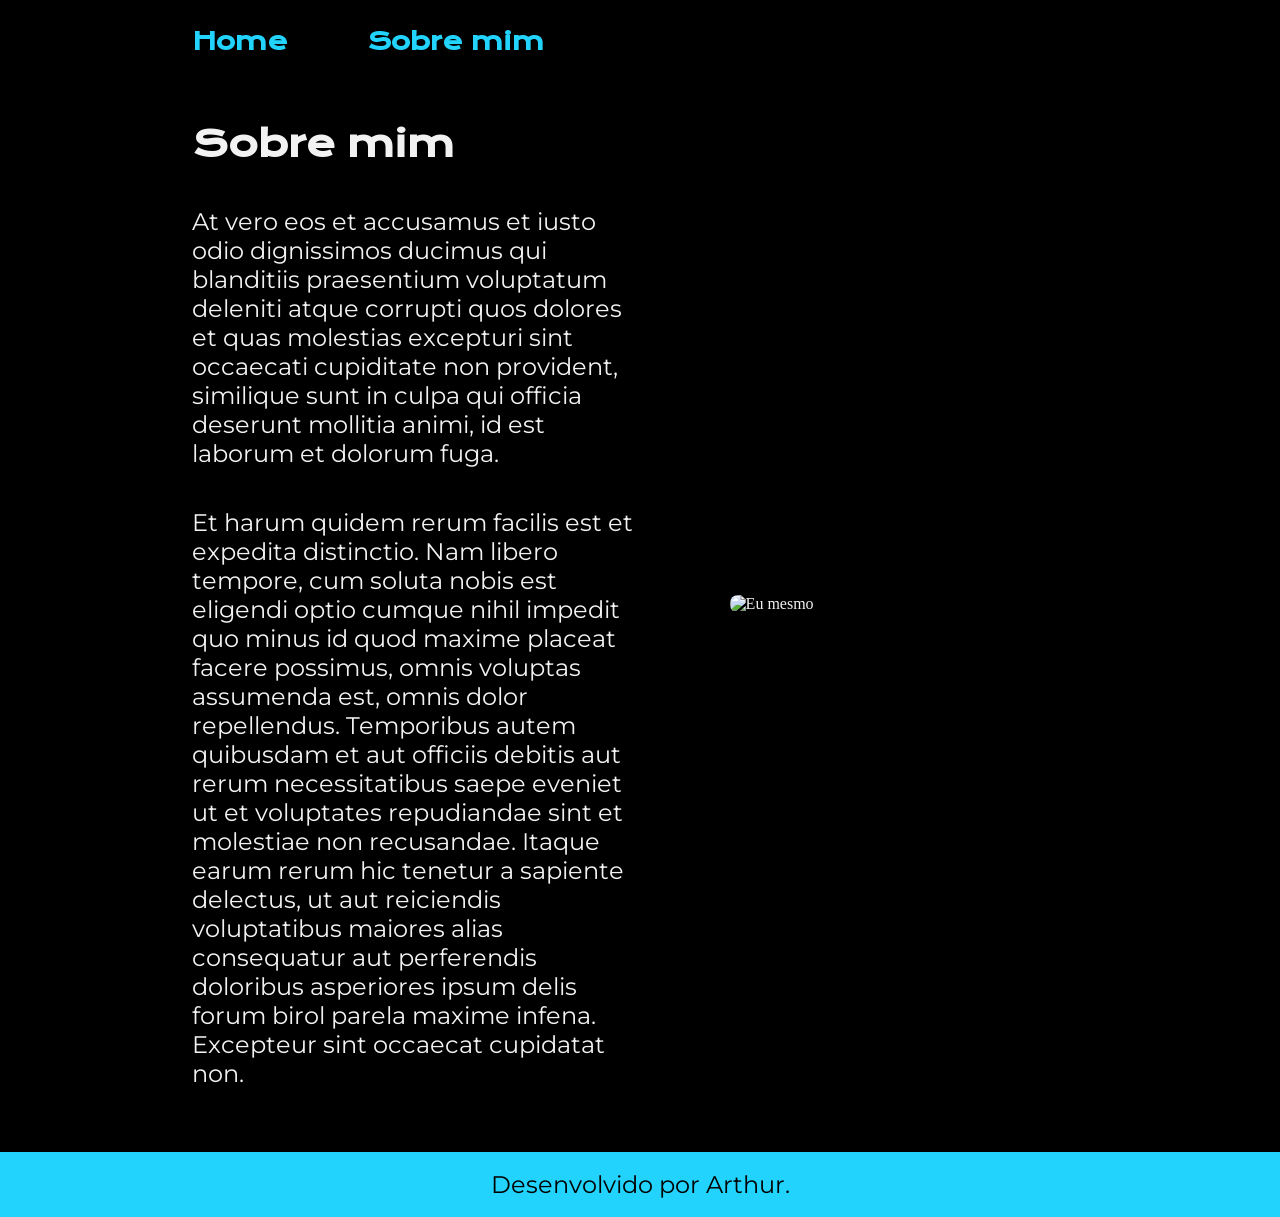
==== about.html @ 401abe78 "Add files via upload" ====
<!DOCTYPE html>
<html lang="pt-br">
<head>
    <meta charset="UTF-8">
    <meta name="viewport" content="width=device-width, initial-scale=1.0">
    <title>about</title>
    <link rel="stylesheet" href="./styles/style.css">
</head>
<body>
    <header class="cabecalho">
        <nav class="cabecalho__menu">
            <a class="cabecalho__menu__link" href="./index 2.html">Home</a>
            <a class="cabecalho__menu__link" href="./about.html">Sobre mim</a>
        </nav>
    </header> 
    <main class="apresentacao">
        <section class="apresentacao__conteudo">
            <h1 class="apresentacao__conteudo__titulo">Sobre mim</h1>
            <p class="apresentacao__conteudo__texto">At vero eos et accusamus et iusto odio dignissimos ducimus qui blanditiis praesentium voluptatum deleniti atque corrupti quos dolores et quas molestias excepturi sint occaecati cupiditate non provident, similique sunt in culpa qui officia deserunt mollitia animi, id est laborum et dolorum fuga.</p>
            <p class="apresentacao__conteudo__texto">Et harum quidem rerum facilis est et expedita distinctio. Nam libero tempore, cum soluta nobis est eligendi optio cumque nihil impedit quo minus id quod maxime placeat facere possimus, omnis voluptas assumenda est, omnis dolor repellendus. Temporibus autem quibusdam et aut officiis debitis aut rerum necessitatibus saepe eveniet ut et voluptates repudiandae sint et molestiae non recusandae. Itaque earum rerum hic tenetur a sapiente delectus, ut aut reiciendis voluptatibus maiores alias consequatur aut perferendis doloribus asperiores ipsum delis forum birol parela maxime infena. Excepteur sint occaecat cupidatat non.</p>
        </section>
        <img class="apresentacao__imagem" src="./assets/Foto de perfil.jpg" alt="Eu mesmo">
    </main>
    <footer class="rodape"><p>Desenvolvido por Arthur.</p></footer>
</body>
</html>
---- styles/style.css ----
@import url('https://fonts.googleapis.com/css2?family=Krona+One&family=Montserrat:wght@400;600&display=swap');
:root {
    --cor-primaria: #000000;
    --cor-secundaria: #f2f2f2;
    --cor-terciaria: #22d4fd;
    --cor-hover: #272727;
    

    --fonte-primaria: 'Krona One', sans-serif;
    --fonte-secundaria: 'Montserrat', sans-serif;
}

* {
    margin: 0;
    padding: 0;
}
body {
    box-sizing: border-box;
    background-color: var(--cor-primaria);
    color: var(--cor-secundaria);
}



.cabecalho {
    padding: 2% 0% 0% 15%;
}
.cabecalho__menu {
    display: flex;
    gap: 80px;
}
.cabecalho__menu__link{
    color: var(--cor-terciaria);
    font-family: var(--fonte-primaria);
    font-size: 1.5rem;
    font-weight: 600;
    text-decoration: none;
}



.apresentacao {
    padding:5% 15%;
    display: flex;
    align-items: center;
    justify-content: space-between;
    gap: 16px;
}
.apresentacao__imagem {
    width: 40%;
    border-radius: 8px;
}
.apresentacao__conteudo {
    width: 50%;
    display: flex;
    flex-direction: column;
    gap: 40px;
}
.apresentacao__conteudo__titulo{
    font-size: 2.25rem;
    font-family: var(--fonte-primaria)
}
.destaque-titulo {
    color: var(--cor-terciaria);
}
.apresentacao__conteudo__texto{
    font-size: 1.5rem;
    font-family: var(--fonte-secundaria);  
}



.apresentacao__links__subtitulo{
    font-family: var(--fonte-primaria);
    font-weight: 400;
    font-size: 1.5rem;
}
.apresentacao__links{
    display: flex;
    flex-direction: column;
    justify-content: space-between;
    gap: 32px;
    align-items: center;
}
.apresentacao__links__navegacao{
    color: var(--cor-secundaria);
    display:flex;
    gap: 16px;
    justify-content: center;
    width:  50%;
    text-align: center;
    border-radius: 8px;
    border: 2px solid var(--cor-terciaria);
    font-size: 1.5rem;
    padding: 21.5px 0px;
    text-decoration: none;
    font-family: var(--fonte-secundaria);
    font-weight: 600;
}
.apresentacao__links__navegacao :hover{
    background-color: var(--cor-hover);
}
.rodape{
    background-color: var(--cor-terciaria);
    color: var(--cor-primaria);
    padding: 18px;
    text-align: center;
    font-family: var(--fonte-secundaria);
    font-size: 1.5rem;
    font-weight: 400;
}



@media (max-width:1200px){
    .cabecalho {
        padding: 10%;
    }   
    .cabecalho__menu {
        justify-content: center;
    }
    .apresentacao {
        flex-direction: column-reverse;
        padding: 5%;
    }
    .apresentacao__conteudo {
        width: auto;
    }
}
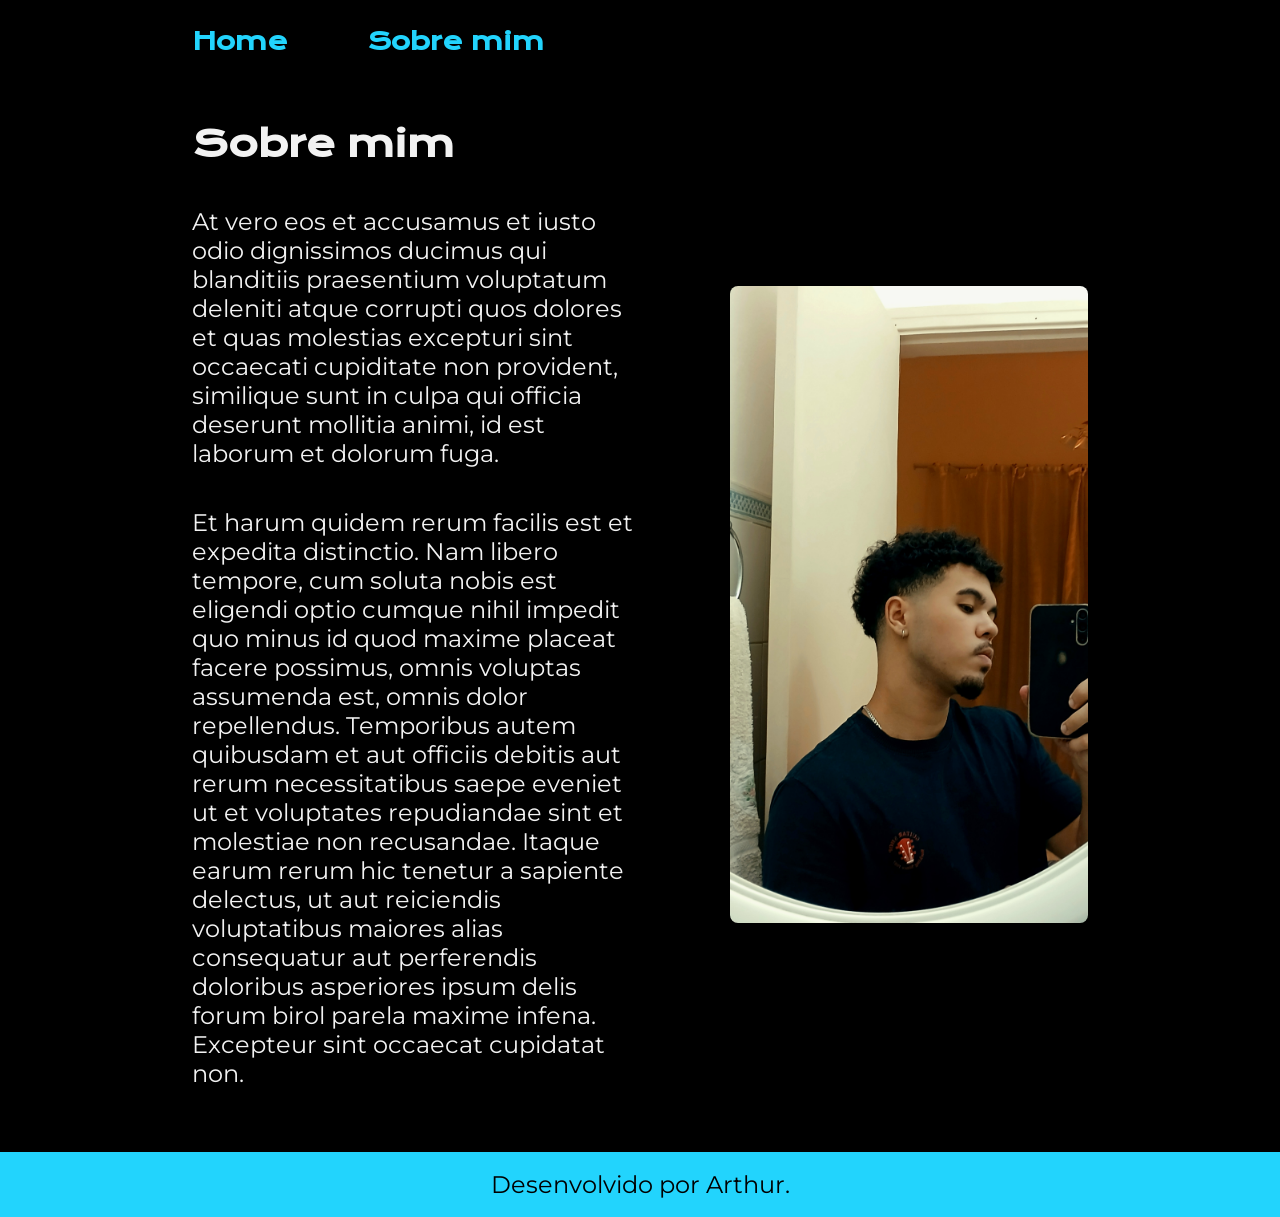
==== commit c28b2dfe: "Update about.html Updated image source and fixed link to index.html." ====
--- a/about.html
+++ b/about.html
@@ -9,7 +9,7 @@
 <body>
     <header class="cabecalho">
         <nav class="cabecalho__menu">
-            <a class="cabecalho__menu__link" href="./index 2.html">Home</a>
+            <a class="cabecalho__menu__link" href="./index.html">Home</a>
             <a class="cabecalho__menu__link" href="./about.html">Sobre mim</a>
         </nav>
     </header> 
@@ -19,8 +19,8 @@
             <p class="apresentacao__conteudo__texto">At vero eos et accusamus et iusto odio dignissimos ducimus qui blanditiis praesentium voluptatum deleniti atque corrupti quos dolores et quas molestias excepturi sint occaecati cupiditate non provident, similique sunt in culpa qui officia deserunt mollitia animi, id est laborum et dolorum fuga.</p>
             <p class="apresentacao__conteudo__texto">Et harum quidem rerum facilis est et expedita distinctio. Nam libero tempore, cum soluta nobis est eligendi optio cumque nihil impedit quo minus id quod maxime placeat facere possimus, omnis voluptas assumenda est, omnis dolor repellendus. Temporibus autem quibusdam et aut officiis debitis aut rerum necessitatibus saepe eveniet ut et voluptates repudiandae sint et molestiae non recusandae. Itaque earum rerum hic tenetur a sapiente delectus, ut aut reiciendis voluptatibus maiores alias consequatur aut perferendis doloribus asperiores ipsum delis forum birol parela maxime infena. Excepteur sint occaecat cupidatat non.</p>
         </section>
-        <img class="apresentacao__imagem" src="./assets/Foto de perfil.jpg" alt="Eu mesmo">
+        <img class="apresentacao__imagem" src="./assets/Foto de Perfil.png" alt="Eu mesmo">
     </main>
     <footer class="rodape"><p>Desenvolvido por Arthur.</p></footer>
 </body>
-</html>+</html>
